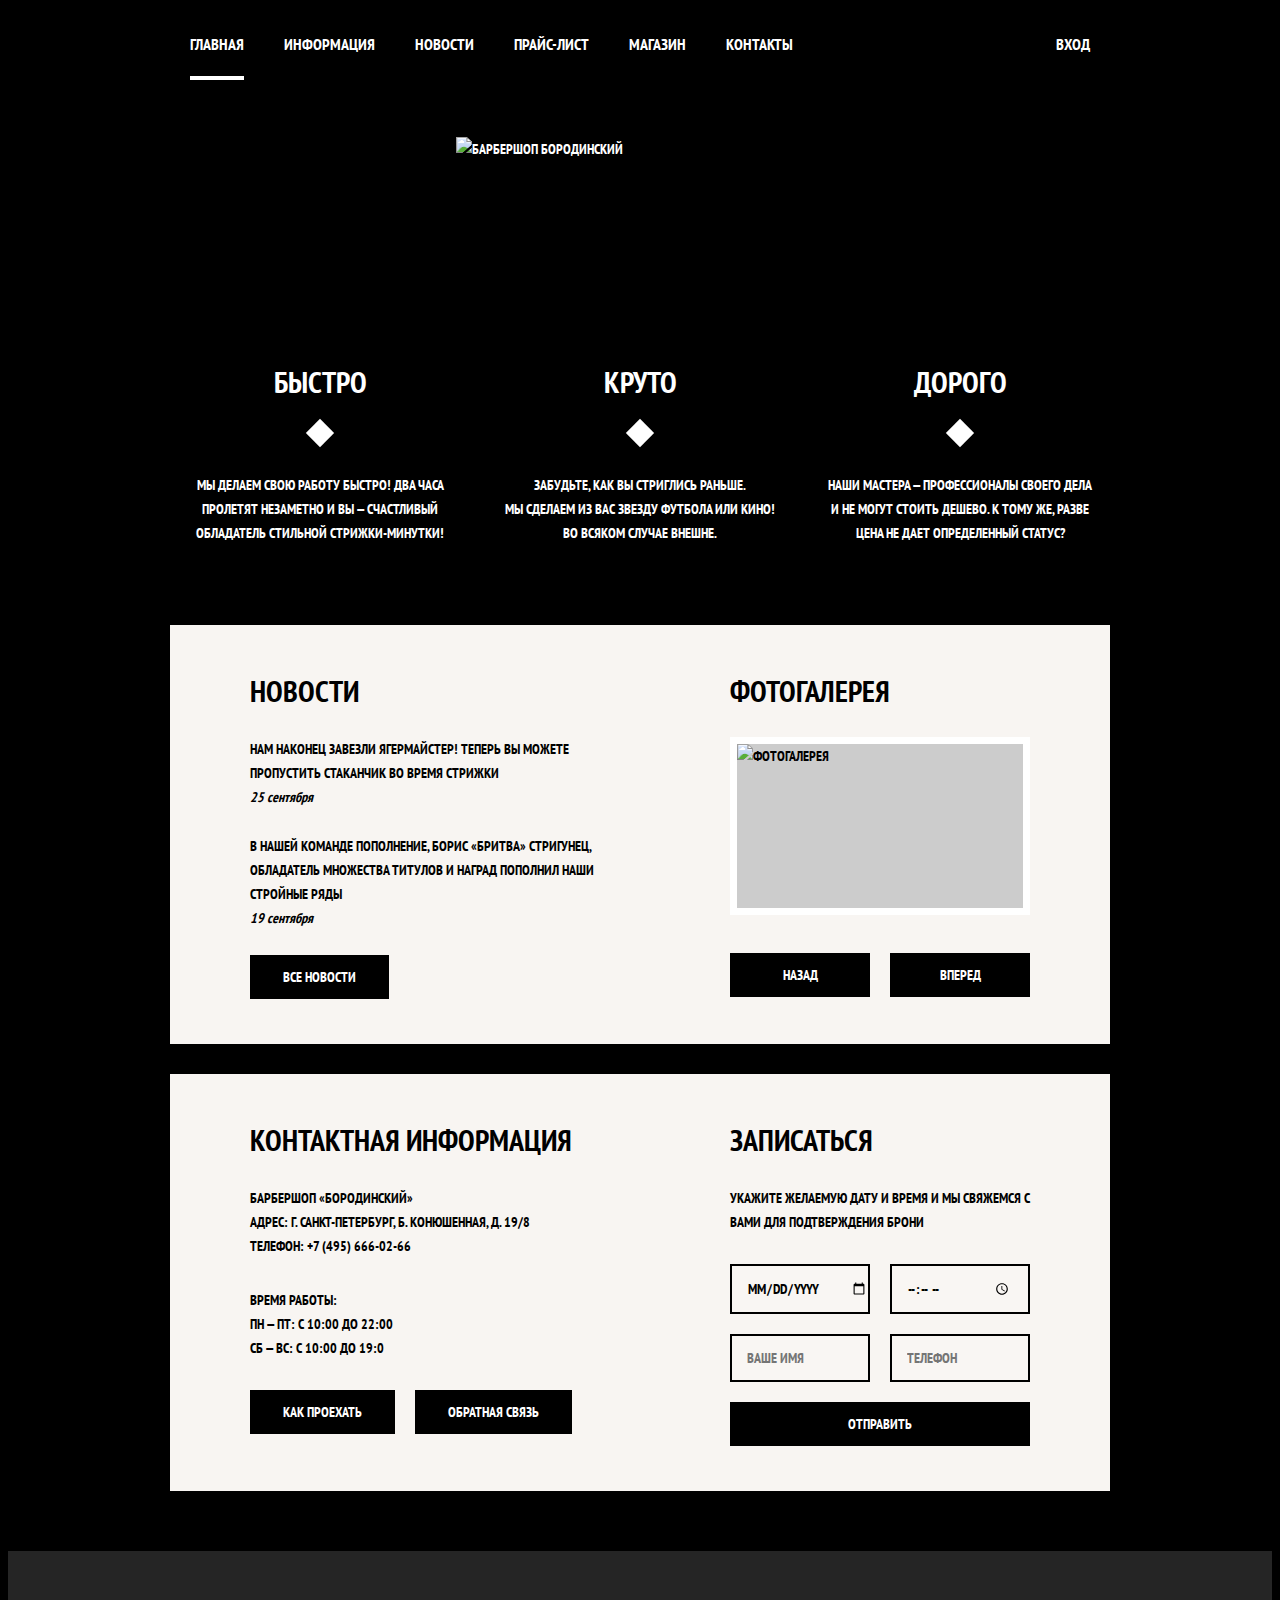
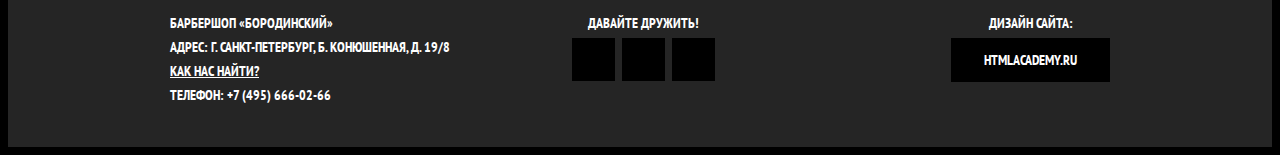
==== index.html @ c829d8da "added modal-content" ====
<!doctype html>
<html lang="ru">
<head>
  <meta charset="utf-8">
  <meta http-equiv="X-UA-Compatible" content="IE=edge">
  <title>Барбершоп Бородинский</title>
  <meta name="description" content="Barbershop">
  <meta name="author" content="Yury Zaytsev">
  <link rel="stylesheet" href="http://fonts.googleapis.com/css?family=PT+Sans+Narrow:700,400&subset=latin,cyrillic">
  <link rel="stylesheet" href="css/normalize.css">
  <link rel="stylesheet" href="css/main.css">
  <!--[if lt IE 9]>
  <script src="http://html5shiv.googlecode.com/svn/trunk/html5.js"></script>
  <![endif]-->
</head>
<body>
  <header class="main-header">
    <div class="container clearfix">
      <nav class="main-navigation">
        <ul>
          <li class="active"><a href="#">Главная</a></li>
          <li><a href="#">Информация</a></li>
          <li><a href="#">Новости</a></li>
          <li><a href="price.html">Прайс-лист</a></li>
          <li><a href="catalog.html">Магазин</a></li>
          <li><a href="#">Контакты</a></li>
        </ul>
      </nav>
      <div class="user-block">
        <a class="login" href="#">Вход</a>
      </div>
    </div>
  </header>
  <main class="container">
    <div class="logo">
      <img src="img/logo.png" width="368" height="204" alt="Барбершоп Бородинский">
    </div>
    <section class="features-row clearfix">
      <div class="features-item">
        <div class="features-title">Быстро</div>
        <p>Мы делаем свою работу быстро! Два часа пролетят незаметно и вы &mdash; счастливый обладатель стильной стрижки-минутки!</p>
      </div>
      <div class="features-item">
        <div class="features-title">Круто</div>
        <p>Забудьте, как вы стриглись раньше. Мы&nbsp;сделаем из вас звезду футбола или кино! Во всяком случае внешне.</p>
      </div>
      <div class="features-item">
        <div class="features-title">Дорого</div>
        <p>Наши мастера &mdash; профессионалы своего дела и&nbsp;не могут стоить дешево. К тому же, разве цена не дает определенный статус?</p>
      </div>
    </section>
    <div class="index-content clearfix">
      <section class="content-column-left">
        <h2 class="content-column-title">Новости</h2>
          <ul class="news-preview">
            <li>
              Нам наконец завезли Ягермайстер! Теперь вы можете пропустить стаканчик во время стрижки<br>
              <time datetime="2015-09-25">25 сентября</time>
            </li>
            <li>
              В нашей команде пополнение, Борис «Бритва» Стригунец, обладатель множества титулов и наград пополнил наши стройные ряды<br>
              <time datetime="2015-09-19">19 сентября</time>
            </li>
          </ul>
          <a href="#" class="btn">Все новости</a>
      </section>
      <section class="content-column-right">
        <h2 class="content-column-title">Фотогалерея</h2>
        <div class="gallery">
          <figure class="gallery-content">
            <img src="pic/photo-gallery.jpg" width="286" height="164" alt="Фотогалерея">
          </figure>
          <button class="btn gallery-prev">Назад</button><button class="btn gallery-next">Вперед</button>
        </div>
      </section>
    </div>
    <div class="index-content clearfix">
      <section class="content-column-left">
        <div class="main-contacts">
          <h2 class="content-column-title">Контактная информация</h2>
          <p>
            Барбершоп «Бородинский»<br>
            Адрес: г. Санкт-Петербург, Б. Конюшенная, д. 19/8<br>
            Телефон: +7 (495) 666-02-66
          </p>
          <p>
            Время работы:<br>
            пн — пт: с 10:00 до 22:00<br>
            сб — вс: с 10:00 до 19:0
          </p>
          <a class="btn" href="#">Как проехать</a><a class="btn" href="#">Обратная связь</a>
        </div>
      </section>
      <section class="content-column-right">
        <div class="appointment-form">
          <h2 class="content-column-title">Записаться</h2>
          <p>Укажите желаемую дату и время и мы свяжемся с вами для подтверждения брони</p>
          <form action="/echo" method="post">
            <input type="date" name="date" value="">
            <input type="time" name="time" value="">
            <input type="text" name="name" value="" placeholder="Ваше имя">
            <input type="tel" name="phone" value="" placeholder="Телефон">
            <button type="submit" class="btn">Отправить</button>
          </form>
        </div>
      </section>
    </div>
  </main>
  <footer class="main-footer">
    <div class="container clearfix">
      <section class="footer-contacts">  
        Барбершоп «Бородинский»<br>
        Адрес: г. Санкт-Петербург, Б. Конюшенная, д. 19/8<br>
        <a href="#">Как нас найти?</a><br>
        телефон: <a class="footer-contacts-tel" href="tel:+74956660266">+7 (495) 666-02-66</a>
      </section>
      <section class="footer-social">
        <p>Давайте дружить!</p>
        <a class="social-btn social-btn-vk" href="#">Вконтакте</a>
        <a class="social-btn social-btn-fb" href="#">Фейсбук</a>
        <a class="social-btn social-btn-inst" href="#">Инстаграм</a>
      </section>
      <section class="footer-copyright">
        <p>Дизайн сайта:</p>
        <a class="btn" href="#">htmlacademy.ru</a>  
      </section>
    </div>
  </footer>
  <div class="modal-content">
    <div class="modal-content-close">&times;</div>
    <h2 class="modal-content-title">Личный кабинет</h2>
    <p>Введите пожалуйста свой логин и пароль</p>
    <form class="login-form" action="/echo" method="post">
      <input id="icon-user" type="text" name="login" placeholder="Логин" required>
      <label for="icon-user"></label>
      <input class="icon-password" type="password" id="icon-password" name="password" placeholder="Пароль" required>
      <label for="icon-password"></label>
      <input type="checkbox" name="remember" id="remember-me">
      <label for="remember-me">Заполните меня</label>
      <a class="restore" href="">Я забыл пароль</a>
      <button type="submit" class="btn">Войти</button>
    </form>
  </div>
  <script src="js/scripts.js"></script>
</body>
</html>
---- css/main.css ----
.sprite {
    background-image: url('../img/sprite-main.png');
    background-repeat: no-repeat;
    display: block;
}
.sprite-form-checkbox {
    width: 20px;
    height: 20px;
    background-position: -1px -1px;
}
.sprite-form-checkbox-checked {
    width: 20px;
    height: 20px;
    background-position: -23px -1px;
}
.sprite-form-radio {
    width: 20px;
    height: 20px;
    background-position: -45px -1px;
}
.sprite-form-radio-checked {
    width: 20px;
    height: 20px;
    background-position: -67px -1px;
}
.sprite-ico-fb {
    width: 12px;
    height: 22px;
    background-position: -89px -1px;
}
.sprite-ico-fb-hover {
    width: 12px;
    height: 22px;
    background-position: -103px -1px;
}
.sprite-ico-inst {
    width: 21px;
    height: 21px;
    background-position: -117px -1px;
}
.sprite-ico-inst-hover {
    width: 21px;
    height: 21px;
    background-position: -140px -1px;
}
.sprite-ico-login {
    width: 18px;
    height: 16px;
    background-position: -163px -1px;
}
.sprite-ico-padlock {
    width: 15px;
    height: 17px;
    background-position: -183px -1px;
}
.sprite-ico-user {
    width: 15px;
    height: 15px;
    background-position: -200px -1px;
}
.sprite-main-ico-vk {
    width: 25px;
    height: 16px;
    background-position: -217px -1px;
}
.sprite-ico-vk-hover {
    width: 25px;
    height: 16px;
    background-position: -244px -1px;
}
body {
  min-width: 960px;
  font-family: 'PT Sans Narrow', sans-serif;
  font-weight: 700;
  font-size: 14px;
  line-height: 24px;
  text-transform: uppercase;
  color: white;
  background: black url('../img/bg-index.jpg') no-repeat center top; 
}
.container {
  width: 940px;
  margin: 0 auto;
  padding: 0 10px;
}
.clearfix:after {
  display: table;
  content: '';
  clear: both;
}
.main-header {
  margin-bottom: 57px;
  color: white;
  background-color: black; 
}
.main-navigation {
  float: left;
  width: 780px;
}
.main-navigation ul {
  margin: 0;
  padding: 0;
  font-size: 0;
  list-style: none;
}
.main-navigation li {
  display: inline-block;
  font-size: 16px;
  line-height: 20px;
  vertical-align: top;
}
.main-navigation a {
  display: block;
  padding: 26px 20px;
  text-decoration: none;
  color: white;
}
.main-navigation a:hover {
  background-color: #242424;
}
.main-navigation .active a {
  position: relative;
}
.main-navigation .active a:hover {
  background: none;
}
.main-navigation .active a::after {
  position: absolute;
  bottom: 0;
  left: 20px;
  right: 20px;
  height: 4px;
  background-color: white;
  content: '';
}
.user-block {
  float: right;
  max-width: 140px;
}
.login {
  position: relative;
  display: inline-block;
  padding: 26px 20px;
  padding-left: 50px; 
  vertical-align: top;
  font-size: 16px;
  line-height: 20px;
  text-decoration: none;
  color: white;
}
.login:hover {
  background-color: #242424;
}
.login:before {
  position: absolute;
  top: 28px;
  left: 20px;
  width: 18px;
  height: 16px;
  background: transparent url('../img/sprite.png') no-repeat -163px -1px;
  content: '';
  opacity: 0.3;
}
.login:hover:before {
  opacity: 1;
}
.logo {
  width: 368px;
  height: 204px;
  margin: 0 auto;
  margin-bottom: 20px;
}
.features-row {
  margin-bottom: 70px;
}
.features-item {
  float: left;
  width: 300px;
  margin-right: 20px;
  text-align: center;
}
.features-item:last-child {
  margin-right: 0;
}
.features-title {
  position: relative;
  padding-bottom: 40px;
  margin-bottom: 30px;
  font-size: 30px;
  line-height: 42px;
}
.features-title:after {
  position: absolute;
  bottom: 0;
  left: 0;
  right: 0;
  margin: 0 auto;
  display: block;
  width: 20px;
  height: 20px;
  background: white;
  content: '';
  transform: rotate(45deg);
}
.features-item p {
  margin: 10px;
}
.index-content {
  margin-bottom: 30px;
  padding: 45px 80px;
  color: black;
  background: 
              url('../img/bg-index-content-shadow.png') no-repeat center,
      #f8f5f2 url('../img/bg-pattern-white.jpg') -50px 0;
}
.content-column-left {
  float: left;
  width: 350px;
}
.content-column-right {
  float: right;
  width: 300px;
}
.content-column-title {
  margin: 0;
  margin-bottom: 25px;
  font-size: 30px;
  line-height: 42px;
}
.news-preview {
  margin: 0;
  padding: 0;
  list-style: none;
}
.news-preview li {
  margin-bottom: 25px;
}
.news-preview 0 {
  margin: 0;
}
.news-preview time {
  font-style: italic;
  text-transform: none;
}
.btn {
  display: inline-block;
  margin-right: 20px;
  padding: 10px 33px;
  font-family: 'PT Sans Narrow', sans-serif;
  font-weight: 700;
  font-size: 14px;
  line-height: 24px;
  text-transform: uppercase;
  text-decoration: none;
  vertical-align: top;
  color: white;
  background-color: black;
  border: none;
  outline: none;
  cursor: pointer;
}
.btn:hover, 
.btn:active {
  background-color: #663d15;
}
.btn:disabled {
  cursor: pointer;
  opacity: 0.5;
}
.btn:disabled:hover {
  background-color: black;
}
.gallery {
  position: relative;
  height: 260px;
}
.gallery-content {
  height: 164px;
  margin: 0;
  background-color: #ccc;
  border: 7px solid white;
}
.gallery-content img {
  width: 286px;
  height: 164px;
}
.gallery .btn {
  position: absolute;
  bottom: 0;
  width: 140px;
  margin: 0;
}
.gallery-prev {
  left: 0;
}
.gallery-next {
  right: 0;
}
.index-content p {
  margin: 0;
  margin-bottom: 30px;
}
.appointment-form input {
  float: left;
  width: 106px;
  padding: 10px 15px;
  margin-right: 20px;
  margin-bottom: 20px;
  font-family: 'PT Sans Narrow', sans-serif;
  font-weight: 700;
  font-size: 14px;
  line-height: 24px;
  text-transform: uppercase;
  color: black;
  background-color: #f9f6f3;
  border: 2px solid black;
  outline: none;
}
.appointment-form input[type='date'] {
  width: 121px;
  padding-right: 0;
}
.appointment-form input:focus {
  border: 2px solid #663d15;
}
.appointment-form input:nth-child(2n) {
  margin-right: 0;
}
.appointment-form .btn {
  width: 100%;
  clear: both;
}

/*Styles for inner pages*/
.inner-page {
  color: black;
  background: #f8f3f0 url('../img/bg-pattern-white.jpg') repeat;
}
.inner-content {
  margin-bottom: 77px;
}
.inner-content h2 {
  margin-top: 54px;
  margin-bottom: 25px;
  font-size: 24px;
  line-height: 30px;
}
.inner-content p {
  margin: 14px 0;
}
.inner-content table {
  border-collapse: collapse;
}
.inner-content td {
  padding: 7px 17px;
  border: 2px solid black;
}
.big-heading {
  margin-top: 47px;
  margin-bottom: 60px;
  text-align: center;
}
.big-heading h2 {
  position: relative;
  z-index: 2;
  display: inline;
  margin: 0;
  padding: 0 25px;
  font-size: 48px;
  line-height: 48px;
  text-align: center;
  background: #f8f3f0 url('../img/bg-pattern-white.jpg') repeat;
}
.big-heading:after {
  content: '';
  position: relative;
  top: -25px;
  z-index: 1;
  display: block;
  border-bottom: 2px solid black;
}
.inner-page .main-header {
  margin-bottom: 50px;
}
.inner-page-title {
  margin-bottom: 47px;
}
.inner-page-title h1 {
  margin: 0;
  margin-bottom: 13px;
  padding: 0;
  font-size: 30px;
  line-height: 42px;
}
.breadcrumbs {
  margin: 0;
  padding: 0;
  list-style: none;
}
.breadcrumbs li {
  position: relative;
  display: inline;
  padding-right: 40px;
}
.breadcrumbs li:after {
  content: '';
  position: absolute;
  top: 5px;
  right: 15px;
  width: 8px;
  height: 8px;
  background-color: black;
  transform: rotate(45deg);
}
.breadcrumbs a {
  text-decoration: none;
  color: black;
}
.breadcrumbs a:hover {
  text-decoration: underline;
}
.breadcrumbs .current {
  color: #aba9a7;
}
.breadcrumbs .current:after {
  content: none;
}
.custom-list-1 {
  margin: 14px 0;
  padding: 0;
  list-style: none;
}
.custom-list-1 li {
  position: relative;
  margin-bottom: 13px;
  padding-left: 20px;
}
.custom-list-1 li:before {
  content: '';
  position: absolute;
  top: 8px;
  left: 0;
  width: 8px;
  height: 8px;
  background-color: black;
  transform: rotate(45deg);
}
.prices-table {
  width: 100%;
}
.prices-table td {
  width: 50%;
}
.prices-table td:last-child {
  text-align: center;
}
.inner-content-columns {
  margin: 60px 0;
}
.inner-content-column-left,
.inner-content-column-right {
  width: 468px;
}
.inner-content-column-left {
  float: left;
}
.inner-content-column-right {
  float: right;
}
.inner-content-column-left *:first-child,
.inner-content-column-right *:first-child {
  margin-top: 0;
}
.inner-content-column-left *:last-child,
.inner-content-column-right *:last-child {
  margin-bottom: 0;
}
.short-text {
  padding-right: 80px;
}
/*End of styles for inner pages*/
.main-footer {
  margin-top: 60px;
  padding-top: 60px;
  padding-bottom: 40px;
  color: white;
  background: #252525 url('../img/bg-pattern-black.jpg') 
}
.footer-contacts {
  float: left;
  width: 320px;
  margin-right: 80px;
}
.footer-contacts-tel {
  text-decoration: none;
}
.footer-contacts a {
  color: #fff;
}
.footer-contacts a:hover {
  text-decoration: none;
}
.footer-social {
  float: left;
  text-align: center;
}
.footer-copyright {
  float: right;
  max-width: 320px;
  text-align: center;
}
.footer-social p,
.footer-copyright p {
  margin: 0;
  margin-bottom: 3px;
}
.footer-social p {
  text-align: center;
}
.social-btn {
  position: relative;
  display: inline-block;
  width: 43px;
  height: 43px;
  margin: 0 2px;
  vertical-align: top;
  font-size: 0;
  background-color: black;
}
.social-btn:before {
  position: absolute;
  top: 0;
  right: 0;
  bottom: 0;
  left: 0;
  margin: auto;
  background: url('../img/sprite.png') no-repeat center;
  content: '';
}
.social-btn:hover {
  background-color: white;
}
.social-btn-vk:before {
  width: 25px;
  height: 16px;
  background-position: -217px -1px;
}
.social-btn-fb:before {
  width: 12px;
  height: 22px;
  background-position: -89px -1px;
}
.social-btn-inst:before {
  width: 21px;
  height: 21px;
  background-position: -117px -2px;
}
.social-btn-vk:hover:before {
  width: 25px;
  height: 16px;
  background-position: -244px -1px;
}
.social-btn-fb:hover:before {
  width: 12px;
  height: 22px;
  background-position: -103px -1px;
}
.social-btn-inst:hover:before {
  width: 21px;
  height: 21px;
  background-position: -140px -2px;
}
.footer-copyright .btn {
  margin-right: 0;
}
.footer-copyright .btn:hover {
  color: black;
  background: white;
}
.modal-content {
  position: absolute;
  width: 300px;
  top: 120px;
  right: 0;
  left: 0;
  display: none;
  margin-left: auto;
  margin-right: auto;
  padding: 45px 82px;
  color: black;
  background: #f8f3f0 url('../img/bg-pattern-white.jpg') repeat;
  box-shadow: 0 30px 50px rgba(0,0,0,0.7); 
}
.modal-content-close {
  position: absolute;
  top: 55px;
  right: -50px;
  width: 20px;
  height: 20px;
  font-size: 30px;
  font-family: 'Verdana', sans-serif;
  color: white;
  cursor: pointer;
  opacity: 0.5;
}
.modal-content h2 {
  margin: 0;
  margin-bottom: 16px;
  font-size: 30px;
  line-height: 42px;
}
.modal-content p {
  margin: 0;
  margin-bottom: 14px;
}
.modal-content .login-form {
  margin-top: 27px;
  margin-bottom: 6px;
  box-sizing: border-box;
}
.login-form input[type='text'],
.login-form input[type='password'] {
  width: 100%;
  box-sizing: border-box;
  margin: 0;
  margin-bottom: 10px;
  padding: 10px 15px;
  padding-right: 40px;
  font-family: 'PT Sans Narrow', sans-serif; 
  font-size: 14px;
  line-height: 24px;
  text-transform: uppercase;
  color: black;
  border: 2px solid black;
  outline: none;
  background-color: #f9f6f3;
}
.login-form input:focus {
  border-color: #663d15;
}
.login-form #icon-user + label,
.login-form #icon-password + label {
  position: relative;
}
.login-form #icon-user + label:after {
  content: '';
  position: absolute;
  top: -56px;
  left: 270px;
  width: 15px;
  height: 15px;
  background: url('../img/sprite.png') no-repeat -200px -1px;
}
.login-form #icon-password + label:after {
  content: '';
  position: absolute;
  top: -46px;
  left: 270px;
  width: 15px;
  height: 17px;
  background: url('../img/sprite.png') no-repeat -183px -1px;
}
.login-form .restore{
  float: right;
  color: black;
}
.login-form .btn {
  width: 100%;
  margin-top: 15px;
}
.login-form input[type='checkbox'] {
  display: none;
}
.login-form input[type='checkbox'] + label {
  position: relative;
  display: inline-block;
  padding-left: 30px;
  vertical-align: top;
  cursor: pointer;
}
.login-form input[type='checkbox'] + label:before {
  content: '';
  position: absolute;
  top: 2px;
  left: 0;
  width: 20px;
  height: 20px;
  background: url('../img/sprite.png') no-repeat -1px -1px;
}
.login-form input[type='checkbox']:checked + label:before{
  background: url('../img/sprite.png') no-repeat -23px -1px;
}
/*to do
- inline-bloks margins;
- interligne;
- <p> in news preview and under.

/*questions 
- spaces between properties;
- placeholder with type date and time. Can I use?
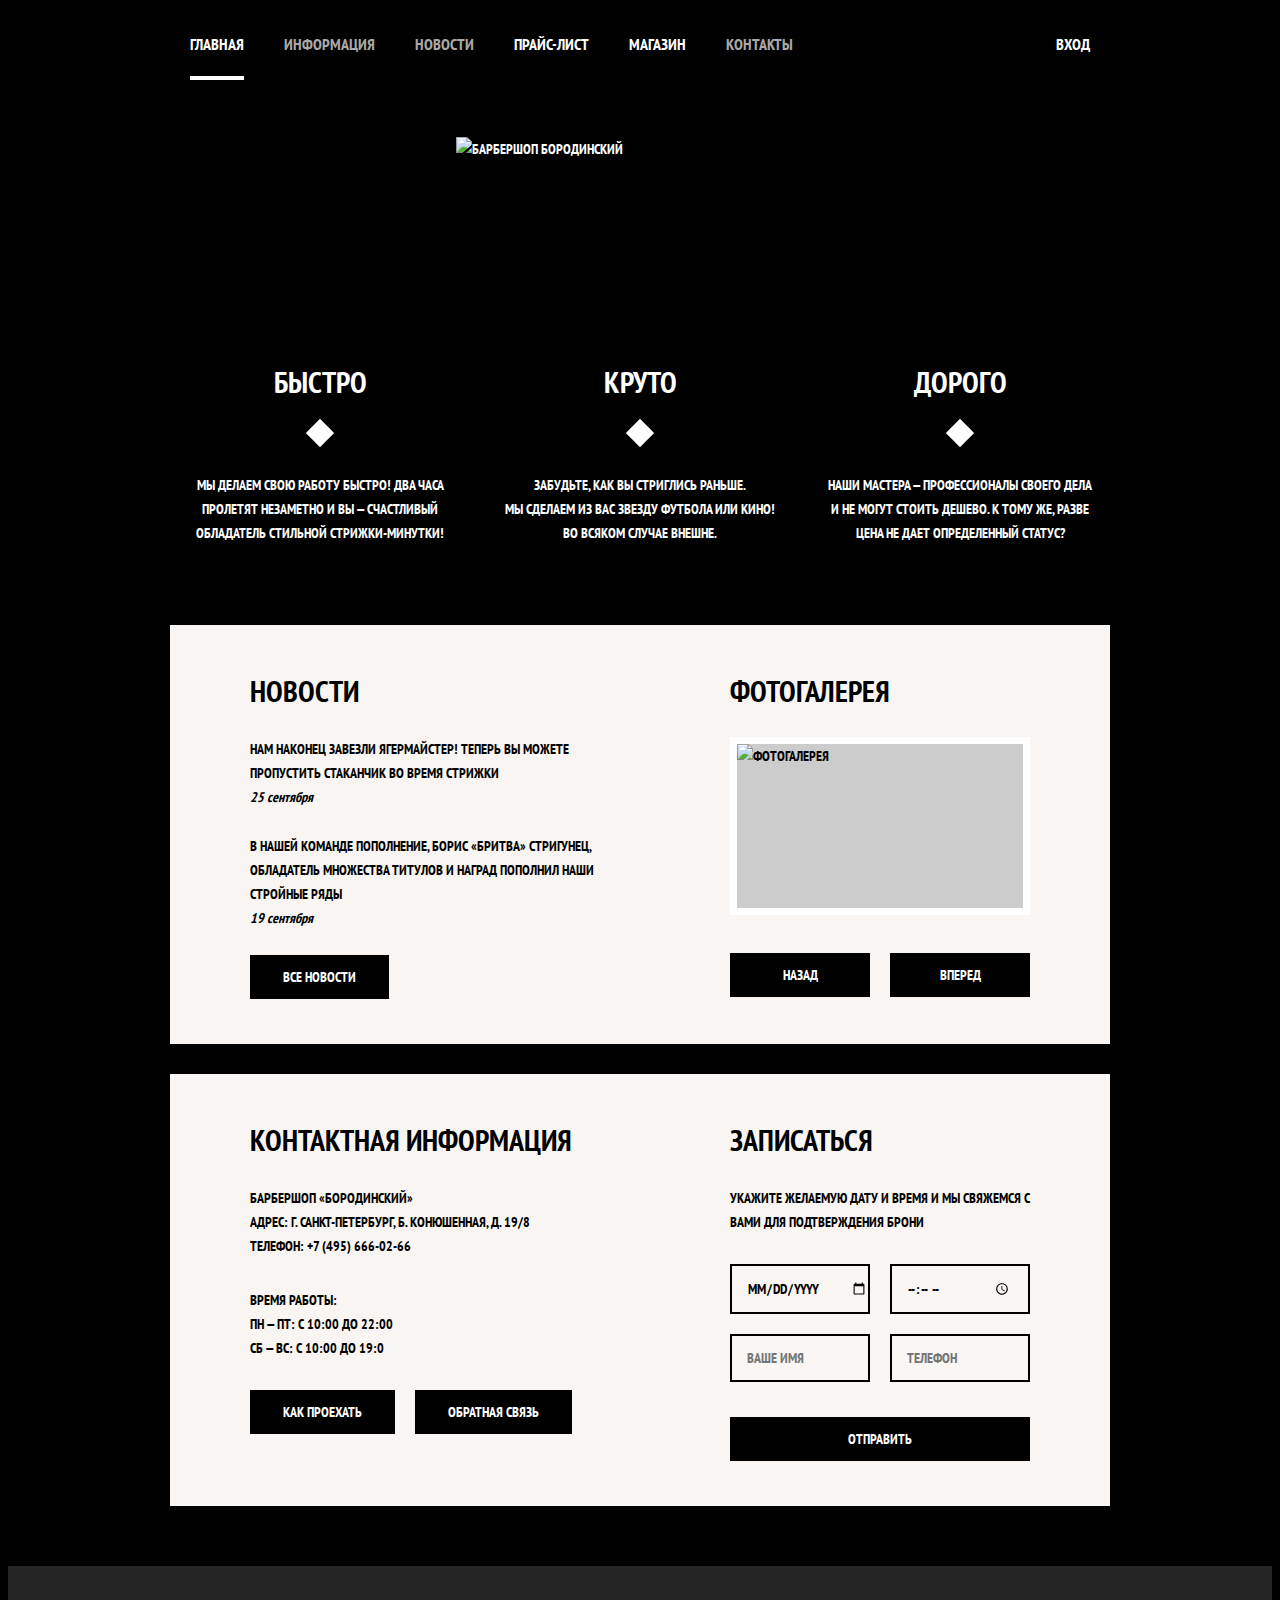
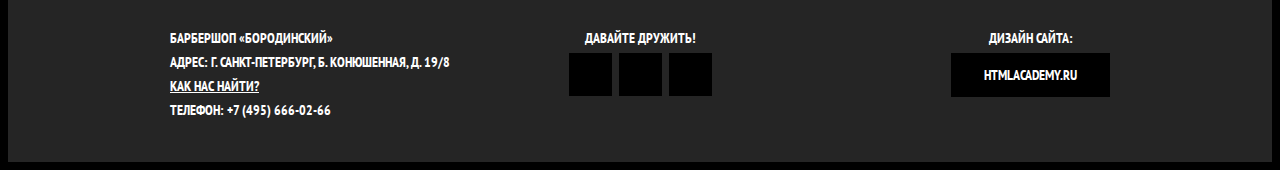
==== commit 18771240: "added login page" ====
--- a/index.html
+++ b/index.html
@@ -19,15 +19,15 @@
       <nav class="main-navigation">
         <ul>
           <li class="active"><a href="#">Главная</a></li>
-          <li><a href="#">Информация</a></li>
-          <li><a href="#">Новости</a></li>
+          <li class="disabled"><a href="#">Информация</a></li>
+          <li class="disabled"><a href="#">Новости</a></li>
           <li><a href="price.html">Прайс-лист</a></li>
           <li><a href="catalog.html">Магазин</a></li>
-          <li><a href="#">Контакты</a></li>
+          <li class="disabled"><a href="#">Контакты</a></li>
         </ul>
       </nav>
       <div class="user-block">
-        <a class="login" href="#">Вход</a>
+        <a class="login" href="login.html">Вход</a>
       </div>
     </div>
   </header>
@@ -96,11 +96,11 @@
           <h2 class="content-column-title">Записаться</h2>
           <p>Укажите желаемую дату и время и мы свяжемся с вами для подтверждения брони</p>
           <form action="/echo" method="post">
-            <input type="date" name="date" value="">
-            <input type="time" name="time" value="">
+            <input type="date" name="date" value="" placeholder="Дата">
+            <input type="time" name="time" value="" placeholder="Время">
             <input type="text" name="name" value="" placeholder="Ваше имя">
             <input type="tel" name="phone" value="" placeholder="Телефон">
-            <button type="submit" class="btn">Отправить</button>
+            <button class="btn" type="submit">Отправить</button>
           </form>
         </div>
       </section>
@@ -111,7 +111,7 @@
       <section class="footer-contacts">  
         Барбершоп «Бородинский»<br>
         Адрес: г. Санкт-Петербург, Б. Конюшенная, д. 19/8<br>
-        <a href="#">Как нас найти?</a><br>
+        <a class="map" href="#">Как нас найти?</a><br>
         телефон: <a class="footer-contacts-tel" href="tel:+74956660266">+7 (495) 666-02-66</a>
       </section>
       <section class="footer-social">
@@ -126,22 +126,29 @@
       </section>
     </div>
   </footer>
-  <div class="modal-content">
+  <div class="modal-content-login">
     <div class="modal-content-close">&times;</div>
     <h2 class="modal-content-title">Личный кабинет</h2>
     <p>Введите пожалуйста свой логин и пароль</p>
     <form class="login-form" action="/echo" method="post">
-      <input id="icon-user" type="text" name="login" placeholder="Логин" required>
-      <label for="icon-user"></label>
-      <input class="icon-password" type="password" id="icon-password" name="password" placeholder="Пароль" required>
-      <label for="icon-password"></label>
-      <input type="checkbox" name="remember" id="remember-me">
+      <label for="icon-user">
+        <input id="icon-user" type="text" name="login" placeholder="Логин" autofocus required>
+      </label>
+      <label for="icon-password">
+        <input class="icon-password" type="password" id="icon-password" name="password" placeholder="Пароль" required>
+      </label>
+      <input id="remember-me" type="checkbox" name="remember">
       <label for="remember-me">Заполните меня</label>
-      <a class="restore" href="">Я забыл пароль</a>
-      <button type="submit" class="btn">Войти</button>
+      <a class="restore" href="#">Я забыл пароль</a>
+      <button type="submit" class="btn" onclick ="isInputEmpty();">Войти</button>
     </form>
   </div>
-  <script src="js/scripts.js"></script>
+  <div class="modal-content-map">
+    <div class="modal-content-close">&times;</div>
+    <iframe src="https://www.google.com/maps/embed?pb=!1m18!1m12!1m3!1d1998.5991032728616!2d30.323083299999993!3d59.9387942!2m3!1f0!2f0!3f0!3m2!1i1024!2i768!4f13.1!3m3!1m2!1s0x4696310fca5ba729%3A0xea9c53d4493c879f!2z0JHQvtC70YzRiNCw0Y8g0JrQvtC90Y7RiNC10L3QvdCw0Y8g0YPQuy4sIDE5LCDQodCw0L3QutGCLdCf0LXRgtC10YDQsdGD0YDQsywg0KDQvtGB0YHQuNGPLCAxOTExODY!5e0!3m2!1sru!2s!4v1444082479661" width="766" height="561" frameborder="0" style="border:0" allowfullscreen></iframe>
+  </div>
+  <div class="overlay"></div>
+  <script src="js/main.js"></script>
 </body>
 </html>
 
--- a/css/main.css
+++ b/css/main.css
@@ -115,15 +115,21 @@
   text-decoration: none;
   color: white;
 }
+.main-navigation .disabled a {
+  color: #aba9a7;
+  cursor: default;
+}
 .main-navigation a:hover {
   background-color: #242424;
 }
 .main-navigation .active a {
   position: relative;
 }
-.main-navigation .active a:hover {
+.main-navigation .active a:hover,
+.main-navigation .disabled a:hover {
   background: none;
 }
+
 .main-navigation .active a::after {
   position: absolute;
   bottom: 0;
@@ -244,6 +250,7 @@
 }
 .btn {
   display: inline-block;
+  overflow: hidden;
   margin-right: 20px;
   padding: 10px 33px;
   font-family: 'PT Sans Narrow', sans-serif;
@@ -253,6 +260,8 @@
   text-transform: uppercase;
   text-decoration: none;
   vertical-align: top;
+  white-space: nowrap;
+  text-overflow: ellipsis;
   color: white;
   background-color: black;
   border: none;
@@ -328,56 +337,14 @@
 }
 .appointment-form .btn {
   width: 100%;
+  margin-top: 15px; 
   clear: both;
 }
 
-/*Styles for inner pages*/
+/* Styles for inner pages */
 .inner-page {
   color: black;
   background: #f8f3f0 url('../img/bg-pattern-white.jpg') repeat;
-}
-.inner-content {
-  margin-bottom: 77px;
-}
-.inner-content h2 {
-  margin-top: 54px;
-  margin-bottom: 25px;
-  font-size: 24px;
-  line-height: 30px;
-}
-.inner-content p {
-  margin: 14px 0;
-}
-.inner-content table {
-  border-collapse: collapse;
-}
-.inner-content td {
-  padding: 7px 17px;
-  border: 2px solid black;
-}
-.big-heading {
-  margin-top: 47px;
-  margin-bottom: 60px;
-  text-align: center;
-}
-.big-heading h2 {
-  position: relative;
-  z-index: 2;
-  display: inline;
-  margin: 0;
-  padding: 0 25px;
-  font-size: 48px;
-  line-height: 48px;
-  text-align: center;
-  background: #f8f3f0 url('../img/bg-pattern-white.jpg') repeat;
-}
-.big-heading:after {
-  content: '';
-  position: relative;
-  top: -25px;
-  z-index: 1;
-  display: block;
-  border-bottom: 2px solid black;
 }
 .inner-page .main-header {
   margin-bottom: 50px;
@@ -425,17 +392,99 @@
 .breadcrumbs .current:after {
   content: none;
 }
-.custom-list-1 {
+
+/* General styles for content tags */
+.inner-content {
+  margin-bottom: 77px;
+}
+.catalog-content {
+  margin-bottom: 0;
+}
+.inner-content h1 {
+  margin-top: 0;
+  margin-bottom: 12px;
+  font-size: 30px;
+  line-height: 42px;
+}
+.inner-content h2 {
+  margin-top: 54px;
+  margin-bottom: 25px;
+  font-size: 24px;
+  line-height: 30px;
+}
+.inner-content p {
+  margin: 14px 0;
+}
+.inner-content table {
+  border-collapse: collapse;
+}
+.inner-content td {
+  padding: 7px 17px;
+  border: 2px solid black;
+}
+
+/* Columns for content */
+.inner-content-columns {
+  margin: 60px 0;
+}
+.inner-content-column-left,
+.inner-content-column-right {
+  width: 468px;
+}
+.inner-content-column-left {
+  float: left;
+}
+.inner-content-column-right {
+  float: right;
+}
+.inner-content-column-left *:first-child,
+.inner-content-column-right *:first-child {
+  margin-top: 0;
+}
+.inner-content-column-left *:last-child,
+.inner-content-column-right *:last-child {
+  margin-bottom: 0;
+}
+
+/* Specific styles for content tags */
+.big-heading {
+  margin-top: 47px;
+  margin-bottom: 60px;
+  text-align: center;
+}
+.big-heading h2 {
+  position: relative;
+  z-index: 2;
+  display: inline;
+  margin: 0;
+  padding: 0 25px;
+  font-size: 48px;
+  line-height: 48px;
+  text-align: center;
+  background: #f8f3f0 url('../img/bg-pattern-white.jpg') repeat;
+}
+.big-heading:after {
+  content: '';
+  position: relative;
+  top: -25px;
+  z-index: 1;
+  display: block;
+  border-bottom: 2px solid black;
+}
+.custom-list-1,
+.custom-list-2,
+.filter-items {
   margin: 14px 0;
   padding: 0;
   list-style: none;
 }
-.custom-list-1 li {
-  position: relative;
-  margin-bottom: 13px;
+.custom-list-1 li,
+.custom-list-2 li {
+  position: relative;
   padding-left: 20px;
 }
-.custom-list-1 li:before {
+.custom-list-1 li:before,
+.custom-list-2 li:before {
   content: '';
   position: absolute;
   top: 8px;
@@ -445,6 +494,9 @@
   background-color: black;
   transform: rotate(45deg);
 }
+.custom-list-1 li {
+  margin-bottom: 13px;
+}
 .prices-table {
   width: 100%;
 }
@@ -454,31 +506,238 @@
 .prices-table td:last-child {
   text-align: center;
 }
-.inner-content-columns {
-  margin: 60px 0;
-}
-.inner-content-column-left,
-.inner-content-column-right {
-  width: 468px;
-}
-.inner-content-column-left {
-  float: left;
-}
-.inner-content-column-right {
-  float: right;
-}
-.inner-content-column-left *:first-child,
-.inner-content-column-right *:first-child {
-  margin-top: 0;
-}
-.inner-content-column-left *:last-child,
-.inner-content-column-right *:last-child {
-  margin-bottom: 0;
-}
 .short-text {
   padding-right: 80px;
 }
-/*End of styles for inner pages*/
+.filter-items {
+  margin-bottom: 47px;
+}
+.filter-items li {
+  position: relative;
+  margin-bottom: 13px;
+}
+.filter-items input[type='checkbox']:enabled,
+.filter-items input[type='checkbox']:disabled,
+.filter-items input[type='radio']:enabled,
+.filter-items input[type='radio']:disabled {
+  display: none;
+}
+/*for IE 8*/
+.filter-items input[type='checkbox'] + label,
+.filter-items input[type='radio'] + label {
+  padding-left: 5px; 
+}
+.filter-items input[type='checkbox']:enabled + label,
+.filter-items input[type='checkbox']:disabled + label,
+.filter-items input[type='radio']:enabled + label,
+.filter-items input[type='radio']:disabled + label {
+  position: relative;
+  display: inline-block;
+  padding-left: 43px;
+  vertical-align: top;
+  cursor: pointer;
+}
+.filter-items input[type='checkbox'] + label:hover,
+.filter-items input[type='radio'] + label:hover {
+  color: #663d15;
+}
+.filter-items input[type='checkbox']:disabled + label:hover,
+.filter-items input[type='radio']:disabled + label:hover {
+  color: black;
+  cursor: default;
+}
+.filter-items input[type='checkbox'] + label:before,
+.filter-items input[type='radio'] + label:before {
+  content: '';
+  position: absolute;
+  top: 2px;
+  left: 0;
+  width: 20px;
+  height: 20px;
+}
+.filter-items input[type='checkbox']:enabled + label:before,
+.filter-items input[type='checkbox']:disabled + label:before {
+   background: url('../img/sprite.png') no-repeat -1px -1px;
+}
+.filter-items input[type='radio']:enabled + label:before,
+.filter-items input[type='radio']:disabled + label:before {
+   background: url('../img/sprite.png') no-repeat -45px -1px;
+}
+.filter-items input[type='checkbox']:checked + label:before{
+  background: url('../img/sprite.png') no-repeat -23px -1px;
+}
+.filter-items input[type='radio']:checked + label:before{
+  background: url('../img/sprite.png') no-repeat -67px -1px;
+}
+.filter-items input[type='checkbox']:disabled + label,
+.filter-items input[type='radio']:disabled + label{
+  opacity: 0.3;
+}
+.sidebar {
+  float: left;
+  width: 220px;
+  margin-right: 20px;
+}
+.catalog {
+  float: right;
+  width: 700px;
+  font-size: 0;
+}
+.sidebar-filter .btn {
+  width: 100%;
+}
+.sidebar-filter h2 {
+  margin-top: 0;
+}
+.catalog-item {
+  display: inline-block;
+  box-sizing: border-box;
+  width: 220px;
+  margin-right: 20px;
+  margin-bottom: 20px;
+  font-size: 14px;
+  line-height: 18px;
+  vertical-align: top;
+  background-color: white;
+  box-shadow: 0 0 15px rgba(0,1,1,0.2);
+  transition: 0.3s;
+}
+.catalog-item:hover {
+  box-shadow: 5px 5px 25px rgba(0,1,1,0.3);
+}
+.catalog-item a {
+  text-decoration: none;
+}
+.catalog-item:nth-child(3n) {
+  margin-right: 0;
+}
+.catalog-item-title {
+  text-transform: initial;
+}
+.catalog-item-preview {
+  width: 220px;
+  height: 176px;
+  background-color: #f8f8f8;
+  overflow: hidden;
+}
+.catalog-item-preview  img {
+  width: 220px;
+  height: 176px;
+}
+.catalog-item-info {
+  padding: 15px;
+}
+.catalog-item-info a {
+  display: block;
+  overflow: hidden;
+  color: black;
+  text-overflow: ellipsis;
+}
+.catalog-item-price {
+  margin-top: 15px;
+  font-size: 14px;
+  line-height: 24px;
+}
+.catalog-item-price p {
+  float: left;
+  box-sizing: border-box;
+  width: 60%;
+  margin: 0;
+  padding: 10px 10px;
+  text-align: center;
+  background-color: #e5e5e5;
+}
+.catalog-item-price .item-btn {
+  float: right;
+  box-sizing: border-box;
+  width: 40%;
+  padding: 10px 10px;
+  color: white;
+  text-align: center;
+  background-color: black;
+  text-decoration: none;
+}
+.catalog-item-price .item-btn:hover {
+  background-color: #663d15;
+}
+.paginator {
+  margin-top: 25px;
+}
+.paginator a,
+.paginator span {
+  display: inline-block;
+  min-width: 15px;
+  margin-right: 7px;
+  padding: 10px 15px;
+  font-size: 14px;
+  text-align: center;
+}
+.paginator a {
+  color: white;
+  text-decoration: none;
+  background-color: black;
+}
+.paginator a:hover {
+  background-color: #663d15;
+}
+.paginator span {
+  color: black;
+  background-color: white;
+}
+.item-images {
+  float: left;
+  width: 540px;
+  font-size: 0;
+}
+.item-content {
+  float: right;
+  width: 390px;
+}
+.item-image-main,
+.item-image-thumbnail {
+  display: inline-block;
+  margin-right: 20px;
+  font-size: 14px;
+  box-shadow: 0 0 15px rgba(0,1,1,0.2);
+  transition: 0.3s;
+}
+.item-image-main:hover,
+.item-image-thumbnail:hover {
+  box-shadow: 5px 5px 25px rgba(0,1,1,0.3);
+}
+.item-image-main {
+  width: 460px;
+  height: 498px;
+  margin-bottom: 20px;
+}
+.item-image-thumbnail {
+  width: 140px;
+  height: 149px;
+}
+.item-content h2 {
+  margin-top: 0;
+}
+.item-content .catalog-item-price {
+  width: 187px;
+  margin-top: 35px;
+}
+.item-content-availability {
+  margin-top: 30px;
+  margin-bottom: 25px;
+}
+.item-availability {
+  float: left;
+  max-width: 195px;
+}
+.item-article {
+  float: right;
+  max-width: 195px;
+  color: #aba9a7;
+}
+p.item-description {
+  margin-bottom: 56px;
+}
+
 .main-footer {
   margin-top: 60px;
   padding-top: 60px;
@@ -486,10 +745,12 @@
   color: white;
   background: #252525 url('../img/bg-pattern-black.jpg') 
 }
+.inner-page .main-footer { 
+  margin-top: 45px; 
+}
 .footer-contacts {
   float: left;
   width: 320px;
-  margin-right: 80px;
 }
 .footer-contacts-tel {
   text-decoration: none;
@@ -502,6 +763,7 @@
 }
 .footer-social {
   float: left;
+  width: 300px;
   text-align: center;
 }
 .footer-copyright {
@@ -577,7 +839,9 @@
   color: black;
   background: white;
 }
-.modal-content {
+
+/* Pop-up login form */
+.modal-content-login {
   position: absolute;
   width: 300px;
   top: 120px;
@@ -587,13 +851,14 @@
   margin-left: auto;
   margin-right: auto;
   padding: 45px 82px;
+  z-index: 11;
   color: black;
   background: #f8f3f0 url('../img/bg-pattern-white.jpg') repeat;
   box-shadow: 0 30px 50px rgba(0,0,0,0.7); 
 }
 .modal-content-close {
   position: absolute;
-  top: 55px;
+  top: 52px;
   right: -50px;
   width: 20px;
   height: 20px;
@@ -603,20 +868,26 @@
   cursor: pointer;
   opacity: 0.5;
 }
-.modal-content h2 {
+.modal-content-login h2 {
   margin: 0;
   margin-bottom: 16px;
   font-size: 30px;
   line-height: 42px;
 }
-.modal-content p {
+.modal-content-login p {
   margin: 0;
   margin-bottom: 14px;
 }
-.modal-content .login-form {
+.modal-content-login .login-form {
   margin-top: 27px;
   margin-bottom: 6px;
   box-sizing: border-box;
+}
+.inner-content .login-form {
+  margin: 0 auto;
+  box-sizing: border-box;
+  width: 300px;
+  min-width: 300px;
 }
 .login-form input[type='text'],
 .login-form input[type='password'] {
@@ -638,23 +909,23 @@
 .login-form input:focus {
   border-color: #663d15;
 }
-.login-form #icon-user + label,
-.login-form #icon-password + label {
-  position: relative;
-}
-.login-form #icon-user + label:after {
-  content: '';
-  position: absolute;
-  top: -56px;
+.login-form label[for='icon-user'],
+.login-form label[for='icon-password'] {
+  position: relative;
+}
+.login-form label[for='icon-user']:after {
+  content: '';
+  position: absolute;
+  top: 0;
   left: 270px;
   width: 15px;
   height: 15px;
   background: url('../img/sprite.png') no-repeat -200px -1px;
 }
-.login-form #icon-password + label:after {
-  content: '';
-  position: absolute;
-  top: -46px;
+.login-form label[for='icon-password']:after {
+  content: '';
+  position: absolute;
+  top: 0;
   left: 270px;
   width: 15px;
   height: 17px;
@@ -667,18 +938,25 @@
 .login-form .btn {
   width: 100%;
   margin-top: 15px;
-}
-.login-form input[type='checkbox'] {
+  margin-bottom: 17px;
+}
+.login-form input[type='checkbox']:enabled,
+.login-form input[type='checkbox']:disabled {
   display: none;
 }
-.login-form input[type='checkbox'] + label {
+.login-form input[type='checkbox']:enabled + label,
+.login-form input[type='checkbox']:disabled + label {
   position: relative;
   display: inline-block;
   padding-left: 30px;
   vertical-align: top;
   cursor: pointer;
 }
-.login-form input[type='checkbox'] + label:before {
+.login-form input[type='checkbox'] + label:hover {
+  color: #663d15;
+}
+.login-form input[type='checkbox']:enabled + label:before,
+.login-form input[type='checkbox']:disabled + label:before {
   content: '';
   position: absolute;
   top: 2px;
@@ -690,11 +968,55 @@
 .login-form input[type='checkbox']:checked + label:before{
   background: url('../img/sprite.png') no-repeat -23px -1px;
 }
-/*to do
-- inline-bloks margins;
-- interligne;
-- <p> in news preview and under.
+@keyframes bounce {
+  0%    { transform: translateY(-2000px); }
+  70%   { transform: translateY(30px);    }
+  90%   { transform: translateY(-10px);   }
+  100%  { transform: translateY(0);       }
+}
+@keyframes shake {
+  0%, 100%                { transform: translateX(0);     }
+  10%, 30%, 50%, 70%, 90% { transform: translateX(-10px); }
+  20%, 40%, 60%, 80%      { transform: translateX(10px);  }
+}
+.modal-content-show {
+  display: block;
+  animation: bounce 0.6s;
+}
+.modal-error {
+  animation: shake 0.6s;
+}
 
-/*questions 
-- spaces between properties;
-- placeholder with type date and time. Can I use?+/* Pop-up map */
+.modal-content-map {
+  position: fixed;
+  top: 0;
+  right: 0;
+  left: 0;
+  bottom: 0;
+  width: 766px;
+  height: 561px;
+  display: none;
+  margin: auto;
+  z-index: 12;
+  border: 7px solid white;
+  background: #e9e5dc url('');
+  box-shadow: 0 30px 50px rgba(0,0,0,0.7);
+}
+.modal-content-show {
+  display: block;
+}
+
+.overlay {
+  position: fixed;
+  top: 0;
+  left: 0;
+  height: 100%;
+  width: 100%;
+  display: none;
+  z-index: 10;
+  background-color: rgba(0,0,0,0.5);
+}
+.overlay--show {
+  display: block;
+}